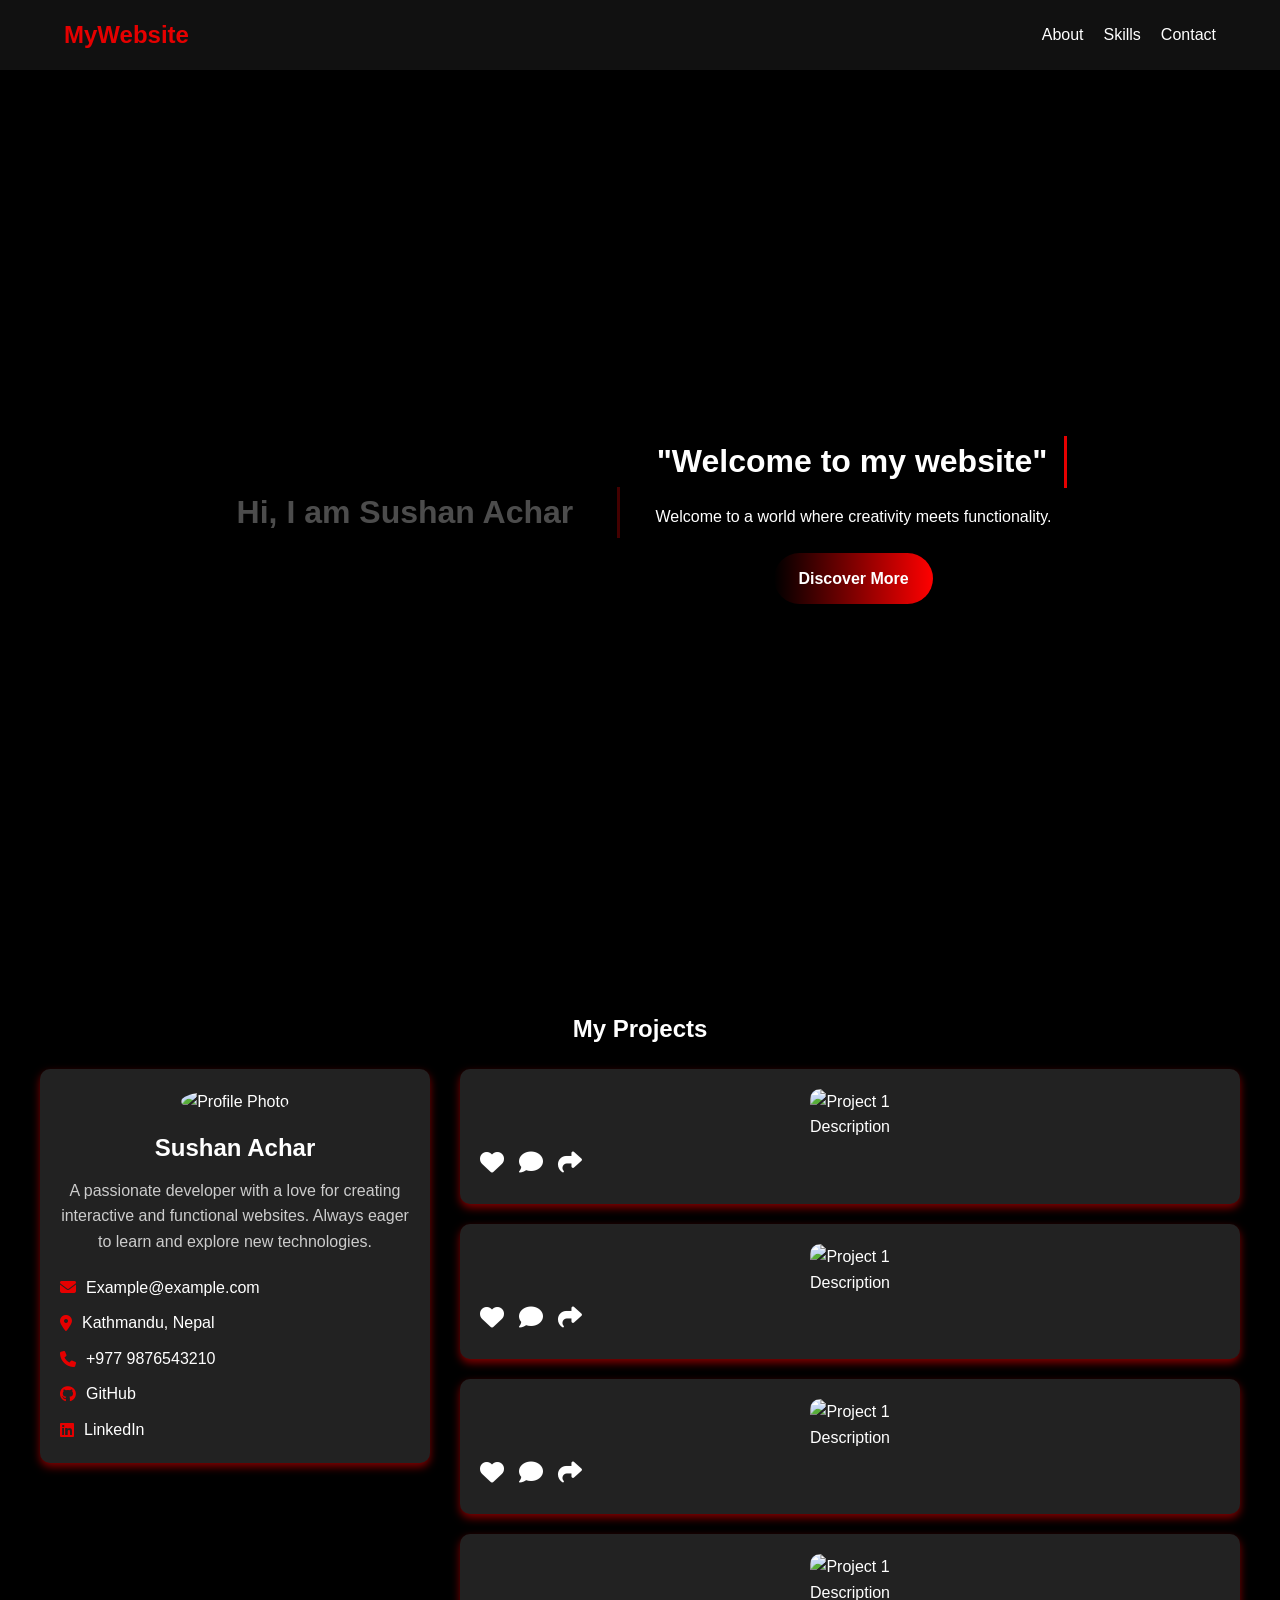
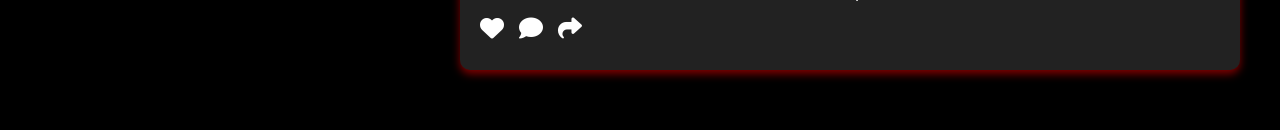
==== personal website/index.html @ 3e7b3769 "Add files via upload" ====
<!DOCTYPE html>
<html lang="en">
<head>
  <meta charset="UTF-8">
  <meta name="viewport" content="width=device-width, initial-scale=1.0">
  <title>Interactive Personal Website</title>
  <link rel="stylesheet" href="./css/style.css">
  <script src="https://kit.fontawesome.com/a076d05399.js" crossorigin="anonymous"></script>
  <link rel="stylesheet" href="https://cdnjs.cloudflare.com/ajax/libs/font-awesome/6.4.2/css/all.min.css">
</head>
<body>
  <header>
    <nav>
      <div class="logo">MyWebsite</div>
      <ul class="nav-links">
        <li><a href="./main.html">About</a></li>
        <li><a href="./port.html">Skills</a></li>
        <li><a href="./contact.html">Contact</a></li>
      </ul>
    </nav>
  </header>

  <section class="hero">
    <h1>Hi, I am Sushan Achar</h1>
    <div class="hero-content">
      <h1 class="typewriter">"Welcome to my website"</h1>
      <p>Welcome to a world where creativity meets functionality.</p>
      <a href="#projects" class="btn">Discover More</a>
    </div>
  </section>

  <section id="projects" class="projects-section">
    <h2>My Projects</h2>
    <div class="projects-profile-wrapper">
      
      <div class="profile-section">
        <div class="profile-card">
          <img src="./images/sushan.jpg" alt="Profile Photo" class="profile-photo">
          <h3>Sushan Achar</h3>
          <p class="bio">
            A passionate developer with a love for creating interactive and functional websites.
            Always eager to learn and explore new technologies.
          </p>
          <div class="contact-info">
            <div class="contact-item">
              <i class="fas fa-envelope"></i>
              <span>Example@example.com</span>
            </div>
            <div class="contact-item">
              <i class="fas fa-map-marker-alt"></i>
              <span>Kathmandu, Nepal</span>
            </div>
            <div class="contact-item">
              <i class="fas fa-phone"></i>
              <span>+977 9876543210</span>
            </div>
            <div class="contact-item">
              <i class="fab fa-github"></i>
              <a href="https://github.com/sushan" target="_blank">GitHub</a>
            </div>
            <div class="contact-item">
              <i class="fab fa-linkedin"></i>
              <a href="https://linkedin.com/in/sushan" target="_blank">LinkedIn</a>
            </div>
          </div>
        </div>
      </div>

      
      <div class="projects-container">
        
        <div class="project-card">
          <img src="" alt="Project 1">
          <p>Description</p>
          <div class="interaction-icons">
            <i class="fa fa-heart like-btn"></i>
            <i class="fa fa-comment comment-btn"></i>
            <i class="fa fa-share share-btn"></i>
          </div>
          <div class="comment-section">
            <input type="text" class="comment-input" placeholder="Add a comment...">
            <button class="post-comment">Post</button>
          </div>
          <ul class="comments-list"></ul>
        </div>
        <div class="project-card">
          <img src="./images/screen1.png" alt="Project 1">
          <p>Description</p>
          <div class="interaction-icons">
            <i class="fa fa-heart like-btn"></i>
            <i class="fa fa-comment comment-btn"></i>
            <i class="fa fa-share share-btn"></i>
          </div>
          <div class="comment-section">
            <input type="text" class="comment-input" placeholder="Add a comment...">
            <button class="post-comment">Post</button>
          </div>
          <ul class="comments-list"></ul>
        </div>
        <div class="project-card">
          <img src="./images/screen2.png" alt="Project 1">
          <p>Description</p>
          <div class="interaction-icons">
            <i class="fa fa-heart like-btn"></i>
            <i class="fa fa-comment comment-btn"></i>
            <i class="fa fa-share share-btn"></i>
          </div>
          <div class="comment-section">
            <input type="text" class="comment-input" placeholder="Add a comment...">
            <button class="post-comment">Post</button>
          </div>
          <ul class="comments-list"></ul>
        </div>
        <div class="project-card">
          <img src="./images/project1.jpg" alt="Project 1">
          <p>Description</p>
          <div class="interaction-icons">
            <i class="fa fa-heart like-btn"></i>
            <i class="fa fa-comment comment-btn"></i>
            <i class="fa fa-share share-btn"></i>
          </div>
          <div class="comment-section">
            <input type="text" class="comment-input" placeholder="Add a comment...">
            <button class="post-comment">Post</button>
          </div>
          <ul class="comments-list"></ul>
        </div>
       
      </div>
    </div>
  </section>

  <script>
    document.addEventListener("DOMContentLoaded", function () {
      
      document.querySelectorAll(".like-btn").forEach((btn) => {
        btn.addEventListener("click", function () {
          this.classList.toggle("liked");
        });
      });

      
      document.querySelectorAll(".comment-btn").forEach((btn) => {
        btn.addEventListener("click", function () {
          let commentSection = this.parentElement.nextElementSibling;
          commentSection.style.display = commentSection.style.display === "block" ? "none" : "block";
        });
      });

     
      document.querySelectorAll(".post-comment").forEach((btn) => {
        btn.addEventListener("click", function () {
          let inputField = this.previousElementSibling;
          let commentText = inputField.value.trim();
          if (commentText !== "") {
            let commentList = this.parentElement.nextElementSibling;
            let newComment = document.createElement("li");
            newComment.textContent = commentText;
            commentList.appendChild(newComment);
            inputField.value = "";
          }
        });
      });

      
      document.querySelectorAll(".share-btn").forEach((btn) => {
        btn.addEventListener("click", function () {
          navigator.clipboard.writeText(window.location.href);
          alert("Project link copied to clipboard!");
        });
      });
    });
    
document.querySelectorAll(".project-card").forEach((card) => {
  card.addEventListener("click", function () {
    let imgSrc = this.querySelector("img").src;
    let description = this.querySelector("p").textContent;

    document.getElementById("modalImage").src = imgSrc;
    document.getElementById("modalDescription").textContent = description;

    document.getElementById("projectModal").style.display = "block";
  });
});


document.querySelector(".close-btn").addEventListener("click", function () {
  document.getElementById("projectModal").style.display = "none";
});


window.addEventListener("click", function (e) {
  if (e.target == document.getElementById("projectModal")) {
    document.getElementById("projectModal").style.display = "none";
  }
});

  </script>
  <div id="projectModal" class="modal">
    <span class="close-btn">&times;</span>
    <img class="modal-img" id="modalImage">
    <div class="modal-description" id="modalDescription"></div>
  </div>
  
</body>
</html>
---- personal website/css/style.css ----
* {
  margin: 0;
  padding: 0;
  box-sizing: border-box;
}

body {
  font-family: Arial, sans-serif;
  background: #000;
  color: #fff;
  line-height: 1.6;
}


header {
  background: #111;
  padding: 1rem 0;
  position: sticky;
  top: 0;
  z-index: 1000;
  width: 100%;
  transition: background 0.3s ease-in-out;
}

nav {
  display: flex;
  justify-content: space-between;
  align-items: center;
  width: 90%;
  margin: auto;
}

.logo {
  font-size: 1.5rem;
  font-weight: bold;
  color: #e60000;
}


.nav-links {
  list-style: none;
  display: flex;
}

.nav-links li {
  margin-left: 20px;
}

.nav-links a {
  text-decoration: none;
  color: #fff;
  transition: color 0.3s ease-in-out;
}

.nav-links a:hover {
  color: #e60000;
}


.hero {
 
  height: 100vh;
  display: flex;
  align-items: center;
  justify-content: center;
  text-align: center;
  position: relative;
  padding: 20px;
}

.hero::before {
  content: '';
  position: absolute;
  top: 0;
  left: 0;
  right: 0;
  bottom: 0;
  background: rgba(0, 0, 0, 0.7);
}

.hero-content {
  position: relative;
  z-index: 2;
  max-width: 800px;
  padding: 0 20px;
}

.hero h1 {
  font-size: 2rem;
  margin-bottom: 1rem;
  white-space: nowrap;
  overflow: hidden;
  border-right: 3px solid #e60000;
  width: 0;
  animation: typing 3s steps(24, end) forwards, blink 0.8s infinite ease-in-out;
}

.hero p {
  font-size: 1rem;
  margin-bottom: 1.5rem;
  opacity: 0;
  animation: fadeIn 1.5s ease-in-out forwards 1s;
}


.btn {
  display: inline-block;
  background: linear-gradient(90deg, black, red);
  color: white;
  padding: 0.8rem 1.5rem;
  text-decoration: none;
  font-size: 1rem;
  font-weight: bold;
  border-radius: 30px;
  transition: all 0.4s cubic-bezier(0.25, 1, 0.5, 1);
}

.btn:hover {
  background: linear-gradient(90deg, red, black);
  transform: scale(1.1);
}


.projects-section {
  text-align: center;
  padding: 40px 20px;
}

.projects-profile-wrapper {
  display: flex;
  gap: 30px;
  padding: 20px;
  align-items: flex-start;
}

.profile-section {
  flex: 1;
  position: sticky;
  top: 100px;
}

.profile-card {
  background: #222;
  padding: 20px;
  border-radius: 10px;
  box-shadow: 0 4px 8px rgba(255, 0, 0, 0.5);
  text-align: center;
}

.profile-photo {
  width: 150px;
  height: 150px;
  border-radius: 50%;
  object-fit: cover;
  margin-bottom: 15px;width: 150px;
  height: 150px;
  border-radius: 50%;
  object-fit: cover;
  margin-bottom: 15px;
}

.profile-card h3 {
  font-size: 1.5rem;
  margin-bottom: 10px;
}

.bio {
  font-size: 1rem;
  color: #ccc;
  margin-bottom: 20px;
}

.contact-info {
  display: flex;
  flex-direction: column;
  gap: 10px;
}

.contact-item {
  display: flex;
  align-items: center;
  gap: 10px;
  font-size: 1rem;
  color: #fff;
}

.contact-item i {
  color: #e60000;
}

.contact-item a {
  color: #fff;
  text-decoration: none;
  transition: color 0.3s ease-in-out;
}

.contact-item a:hover {
  color: #e60000;
}

.projects-container {
  flex: 2;
  display: flex;
  flex-direction: column;
  gap: 20px;
}

.project-card {
  background: #222;
  padding: 20px;
  border-radius: 10px;
  box-shadow: 0 4px 8px rgba(255, 0, 0, 0.5);
  transition: transform 0.3s ease-in-out, box-shadow 0.3s ease-in-out;
}

.project-card:hover {
  transform: scale(1.05);
}

.project-card img {
  width: 100%;
  max-height: 250px;
  object-fit: cover;
  border-radius: 10px;
}

.interaction-icons {
  display: flex;
  gap: 15px;
  font-size: 1.5rem;
  margin-top: 10px;
  color: white;
}

.like-btn.liked {
  color: red;
}

.comment-section {
  display: none;
  margin-top: 10px;
}

.comment-input {
  width: 80%;
  padding: 5px;
  border-radius: 5px;
  border: none;
}

.post-comment {
  padding: 5px 10px;
  background: red;
  color: white;
  border: none;
  cursor: pointer;
  border-radius: 5px;
}

.comments-list {
  list-style: none;
  padding: 0;
  margin-top: 10px;
  max-height: 100px;
  overflow-y: auto;
}

.comments-list li {
  background: #333;
  padding: 5px;
  margin: 5px 0;
  border-radius: 5px;
}


@keyframes typing {
  from {
    width: 0;
  }
  to {
    width: 24ch;
  }
}

@keyframes blink {
  50% {
    border-color: transparent;
  }
}

@keyframes fadeIn {
  from {
    opacity: 0;
    transform: translateY(10px);
  }
  to {
    opacity: 1;
    transform: translateY(0);
  }
}
@media (max-width: 600px) {
  .project-card img {
    max-height: 180px;
  }
}

.modal {
  display: none;
  position: fixed;
  z-index: 2000;
  padding: 20px;
  left: 0;
  top: 0;
  width: 100%;
  height: 100%;
  overflow: auto;
  background-color: rgba(0, 0, 0, 0.95);
  text-align: center;
}

.modal-img {
  max-width: 90%;
  max-height: 70vh;
  border-radius: 10px;
  margin-top: 30px;
}

.modal-description {
  color: #fff;
  font-size: 1.2rem;
  margin-top: 20px;
}

.close-btn {
  position: absolute;
  top: 15px;
  right: 30px;
  color: #ff0000;
  font-size: 3rem;
  cursor: pointer;
}
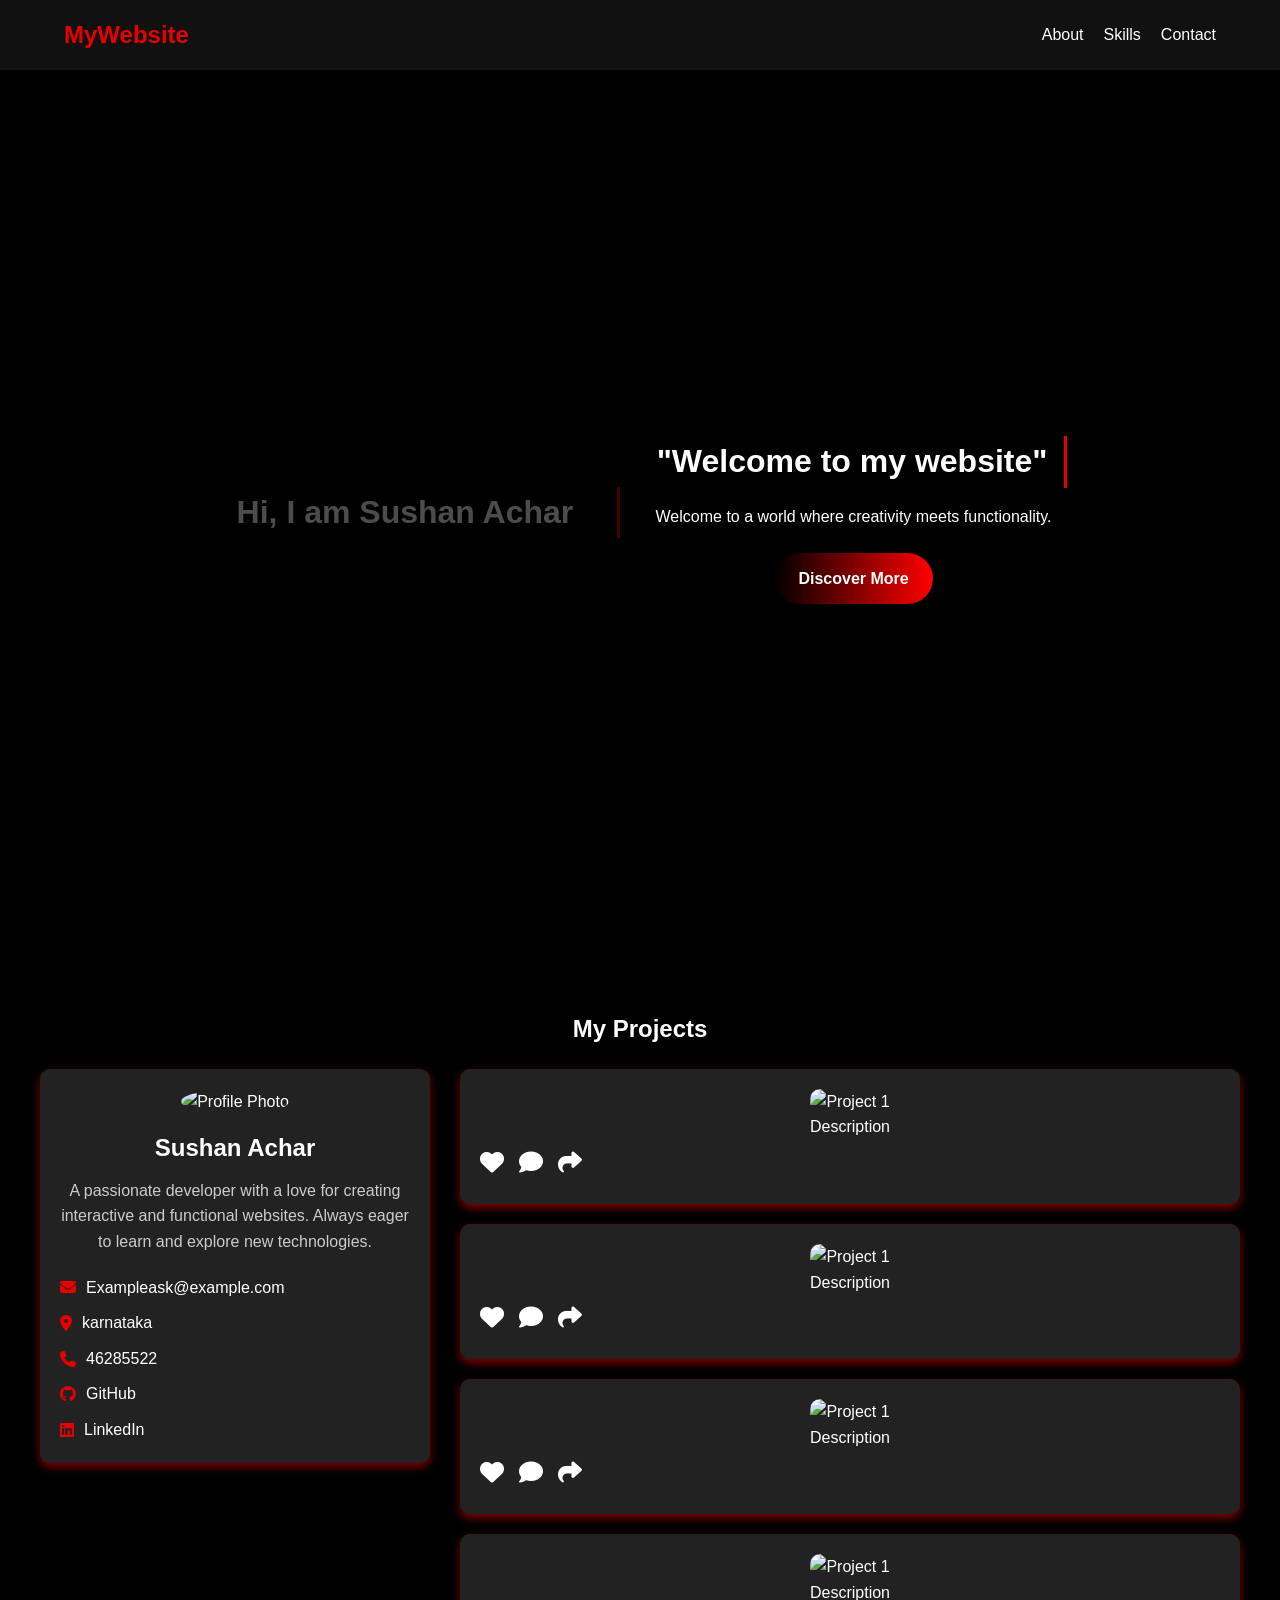
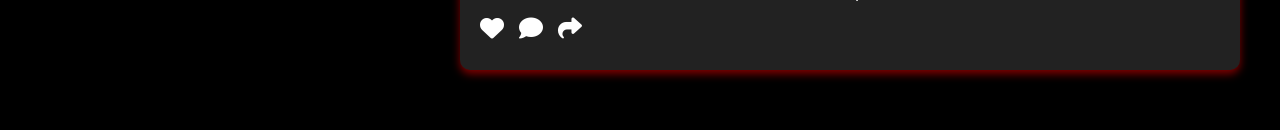
==== commit 2ce1a4f3: "Update index.html" ====
--- a/personal website/index.html
+++ b/personal website/index.html
@@ -44,15 +44,15 @@
           <div class="contact-info">
             <div class="contact-item">
               <i class="fas fa-envelope"></i>
-              <span>Example@example.com</span>
+              <span>Exampleask@example.com</span>
             </div>
             <div class="contact-item">
               <i class="fas fa-map-marker-alt"></i>
-              <span>Kathmandu, Nepal</span>
+              <span>karnataka</span>
             </div>
             <div class="contact-item">
               <i class="fas fa-phone"></i>
-              <span>+977 9876543210</span>
+              <span>46285522</span>
             </div>
             <div class="contact-item">
               <i class="fab fa-github"></i>
@@ -203,4 +203,4 @@
   </div>
   
 </body>
-</html>+</html>
